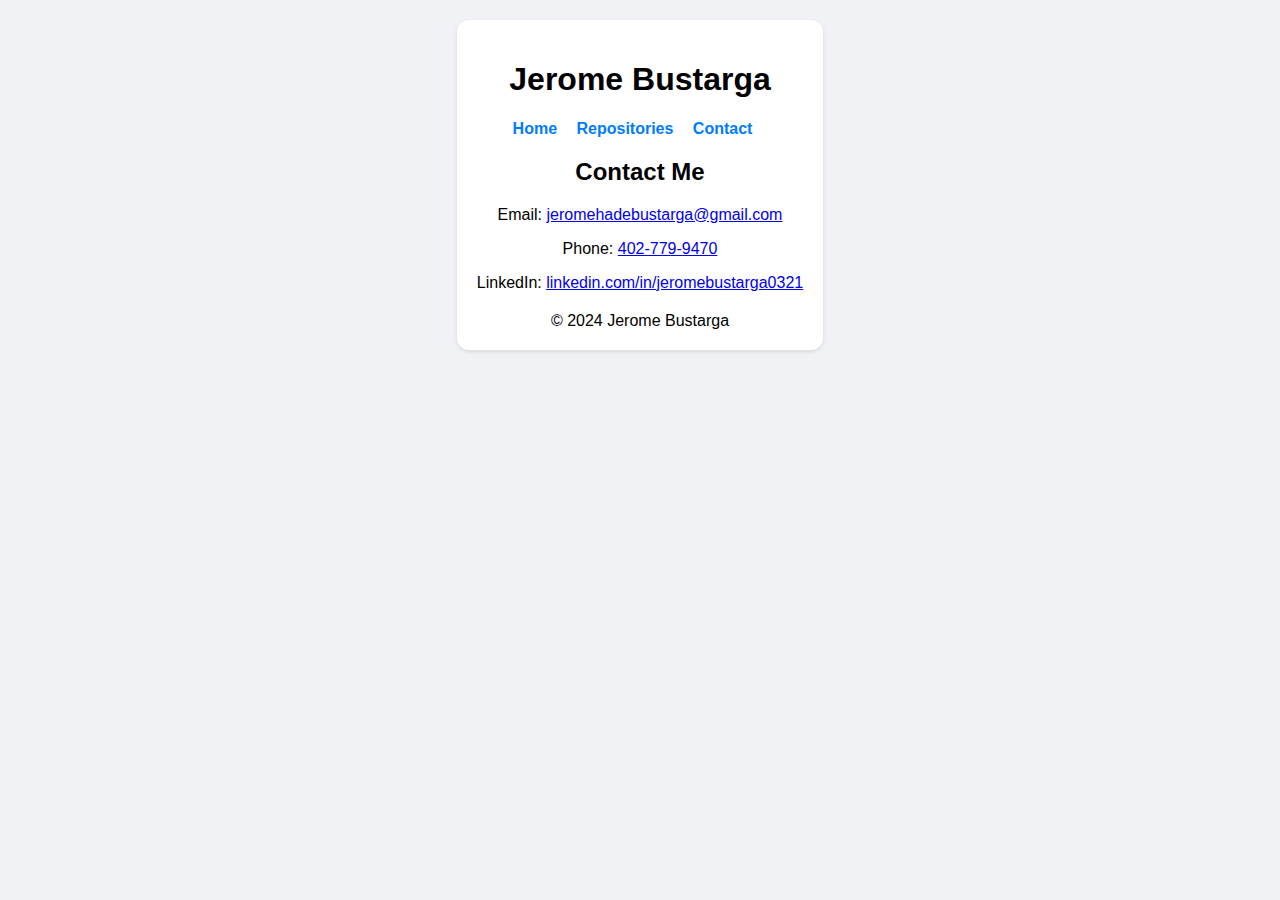
==== contact.html @ 30ecc60a "Update contact.html" ====
<!DOCTYPE html>
<html lang="en">
<head>
    <meta charset="UTF-8">
    <meta name="viewport" content="width=device-width, initial-scale=1.0">
    <title>Jerome Bustarga - Portfolio</title>
    <style>
        body {
            font-family: Arial, sans-serif;
            background-color: #f0f2f5;
            margin: 0;
            padding: 20px;
            display: flex;
            justify-content: center;
            align-items: flex-start;
        }
        .container {
            background-color: #fff;
            padding: 20px;
            border-radius: 12px;
            box-shadow: 0 2px 4px rgba(0, 0, 0, 0.1);
            max-width: 800px;
            text-align: center;
        }
        img {
            width: 50%;
            max-width: 300px;
            border-radius: 8px;
        }
        nav ul {
            list-style-type: none;
            padding: 0;
        }
        nav ul li {
            display: inline;
            margin-right: 15px;
        }
        nav ul li a {
            text-decoration: none;
            color: #007bff;
            font-weight: bold;
        }
    </style>
</head>
<body>

<div class="container">
    <header>
        <h1>Jerome Bustarga</h1>
        <nav>
            <ul>
                <li><a href="index.html">Home</a></li>
                <li><a href="https://github.com/jhb09808">Repositories</a></li>
                <li><a href="contact.html">Contact</a></li>
            </ul>
        </nav>
    </header>

    <!-- Contact Information Section -->
    <section id="contact">
        <h2>Contact Me</h2>
        <p>Email: <a href="mailto:jeromehadebustarga@gmail.com">jeromehadebustarga@gmail.com</a></p>
        <p>Phone: <a href="tel:+14027799470">402-779-9470</a></p>
        <p>LinkedIn: <a href="https://linkedin.com/in/jeromebustarga0321" target="_blank">linkedin.com/in/jeromebustarga0321</a></p>
    </section>

    <footer style="text-align:center; margin-top:20px;">
        © 2024 Jerome Bustarga
    </footer>
</div>

</body>
</html>
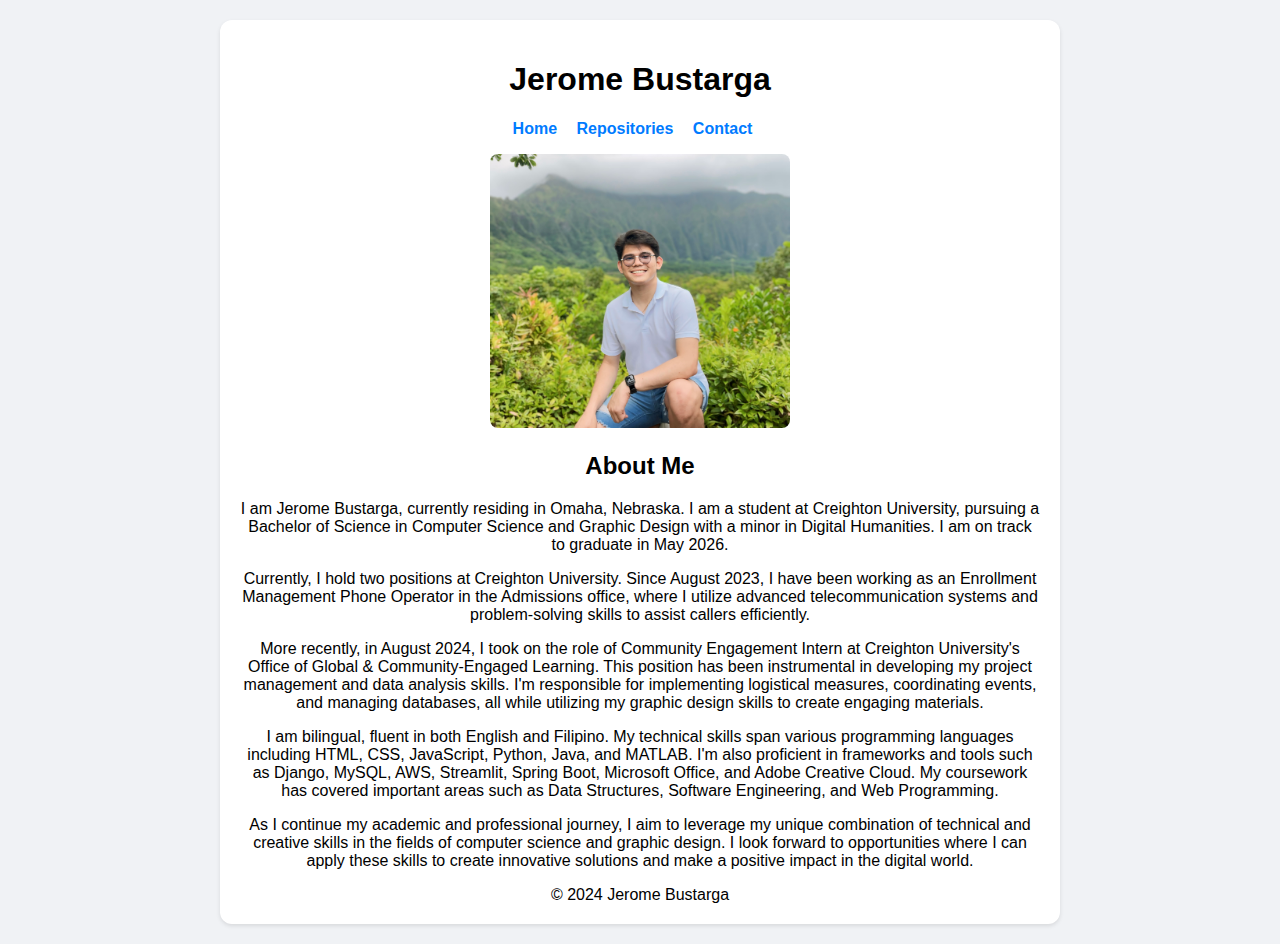
==== commit ff85956b: "Update contact.html" ====
--- a/contact.html
+++ b/contact.html
@@ -23,8 +23,8 @@
             text-align: center;
         }
         img {
-            width: 50%;
-            max-width: 300px;
+            width: 50%; /* Smaller image size */
+            max-width: 300px; /* Set a maximum width */
             border-radius: 8px;
         }
         nav ul {
@@ -49,22 +49,29 @@
         <h1>Jerome Bustarga</h1>
         <nav>
             <ul>
-                <li><a href="index.html">Home</a></li>
+                <li><a href="#about">Home</a></li>
                 <li><a href="https://github.com/jhb09808">Repositories</a></li>
                 <li><a href="contact.html">Contact</a></li>
             </ul>
         </nav>
     </header>
 
-    <!-- Contact Information Section -->
-    <section id="contact">
-        <h2>Contact Me</h2>
-        <p>Email: <a href="mailto:jeromehadebustarga@gmail.com">jeromehadebustarga@gmail.com</a></p>
-        <p>Phone: <a href="tel:+14027799470">402-779-9470</a></p>
-        <p>LinkedIn: <a href="https://linkedin.com/in/jeromebustarga0321" target="_blank">linkedin.com/in/jeromebustarga0321</a></p>
+    <img src="IMG_7224.jpeg" alt="Profile Picture">
+
+    <section id="about">
+        <h2>About Me</h2>
+        <p>I am Jerome Bustarga, currently residing in Omaha, Nebraska. I am a student at Creighton University, pursuing a Bachelor of Science in Computer Science and Graphic Design with a minor in Digital Humanities. I am on track to graduate in May 2026.</p>
+
+        <p>Currently, I hold two positions at Creighton University. Since August 2023, I have been working as an Enrollment Management Phone Operator in the Admissions office, where I utilize advanced telecommunication systems and problem-solving skills to assist callers efficiently.</p>
+
+        <p>More recently, in August 2024, I took on the role of Community Engagement Intern at Creighton University's Office of Global & Community-Engaged Learning. This position has been instrumental in developing my project management and data analysis skills. I'm responsible for implementing logistical measures, coordinating events, and managing databases, all while utilizing my graphic design skills to create engaging materials.</p>
+
+        <p>I am bilingual, fluent in both English and Filipino. My technical skills span various programming languages including HTML, CSS, JavaScript, Python, Java, and MATLAB. I'm also proficient in frameworks and tools such as Django, MySQL, AWS, Streamlit, Spring Boot, Microsoft Office, and Adobe Creative Cloud. My coursework has covered important areas such as Data Structures, Software Engineering, and Web Programming.</p>
+
+        <p>As I continue my academic and professional journey, I aim to leverage my unique combination of technical and creative skills in the fields of computer science and graphic design. I look forward to opportunities where I can apply these skills to create innovative solutions and make a positive impact in the digital world.</p>
     </section>
 
-    <footer style="text-align:center; margin-top:20px;">
+    <footer>
         © 2024 Jerome Bustarga
     </footer>
 </div>
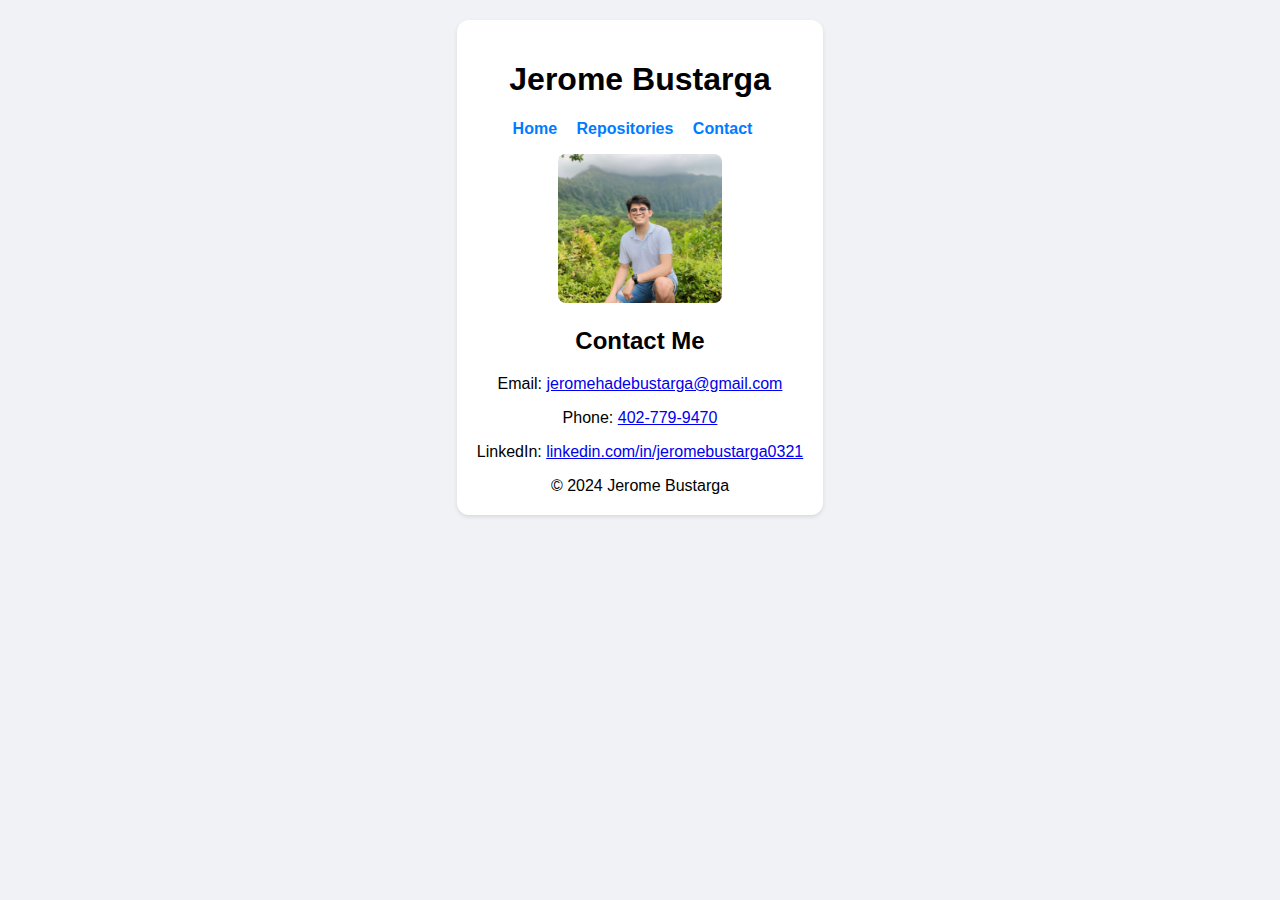
==== commit c553d37b: "Update contact.html" ====
--- a/contact.html
+++ b/contact.html
@@ -59,16 +59,10 @@
     <img src="IMG_7224.jpeg" alt="Profile Picture">
 
     <section id="about">
-        <h2>About Me</h2>
-        <p>I am Jerome Bustarga, currently residing in Omaha, Nebraska. I am a student at Creighton University, pursuing a Bachelor of Science in Computer Science and Graphic Design with a minor in Digital Humanities. I am on track to graduate in May 2026.</p>
-
-        <p>Currently, I hold two positions at Creighton University. Since August 2023, I have been working as an Enrollment Management Phone Operator in the Admissions office, where I utilize advanced telecommunication systems and problem-solving skills to assist callers efficiently.</p>
-
-        <p>More recently, in August 2024, I took on the role of Community Engagement Intern at Creighton University's Office of Global & Community-Engaged Learning. This position has been instrumental in developing my project management and data analysis skills. I'm responsible for implementing logistical measures, coordinating events, and managing databases, all while utilizing my graphic design skills to create engaging materials.</p>
-
-        <p>I am bilingual, fluent in both English and Filipino. My technical skills span various programming languages including HTML, CSS, JavaScript, Python, Java, and MATLAB. I'm also proficient in frameworks and tools such as Django, MySQL, AWS, Streamlit, Spring Boot, Microsoft Office, and Adobe Creative Cloud. My coursework has covered important areas such as Data Structures, Software Engineering, and Web Programming.</p>
-
-        <p>As I continue my academic and professional journey, I aim to leverage my unique combination of technical and creative skills in the fields of computer science and graphic design. I look forward to opportunities where I can apply these skills to create innovative solutions and make a positive impact in the digital world.</p>
+         <h2>Contact Me</h2>
+        <p>Email: <a href="mailto:jeromehadebustarga@gmail.com">jeromehadebustarga@gmail.com</a></p>
+        <p>Phone: <a href="tel:+14027799470">402-779-9470</a></p>
+        <p>LinkedIn: <a href="https://linkedin.com/in/jeromebustarga0321" target="_blank">linkedin.com/in/jeromebustarga0321</a></p>
     </section>
 
     <footer>
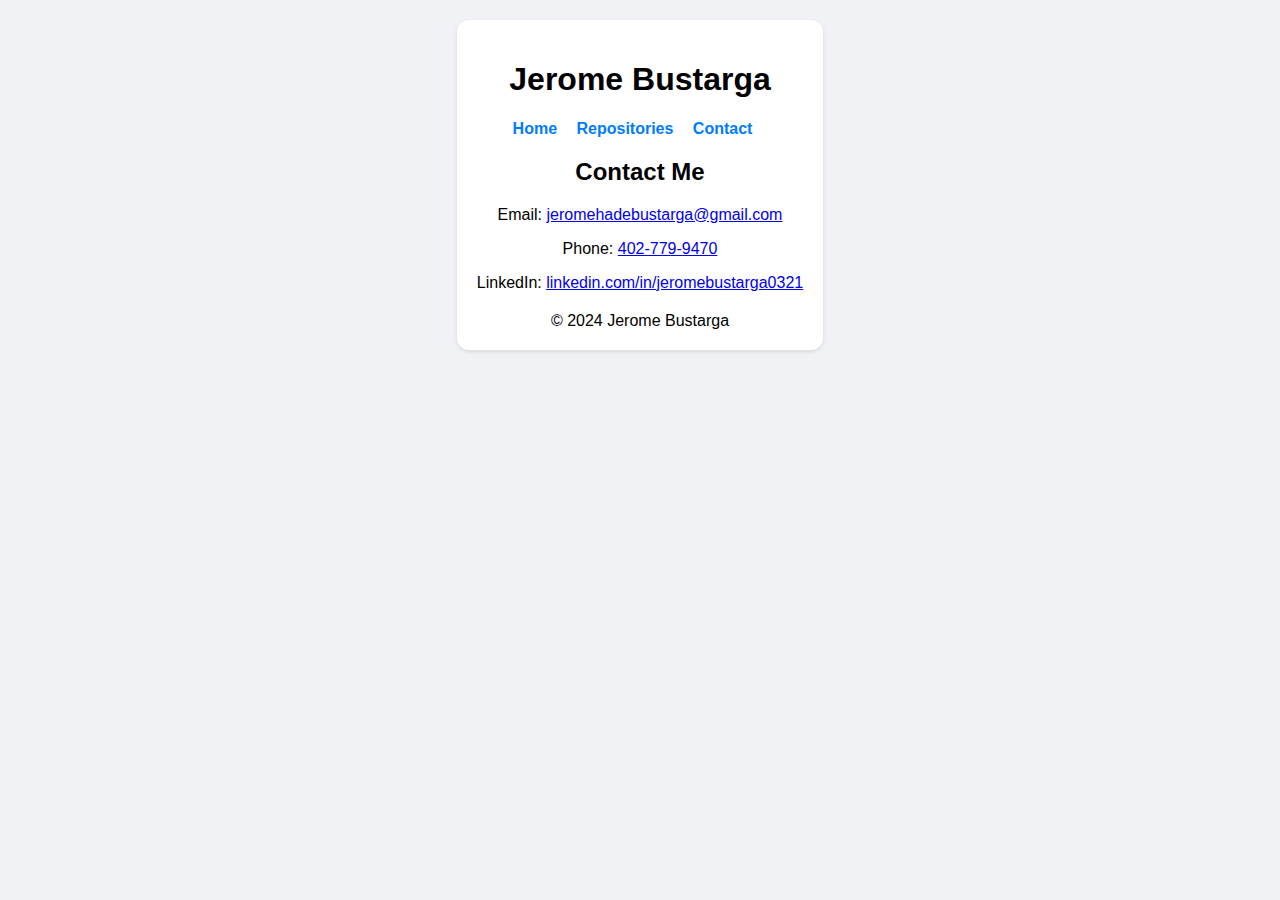
==== commit 83ef6ace: "Update contact.html" ====
--- a/contact.html
+++ b/contact.html
@@ -1,9 +1,9 @@
 <!DOCTYPE html>
 <html lang="en">
 <head>
-    <meta charset="UTF-8">
+    <meta charset="utf-8">
     <meta name="viewport" content="width=device-width, initial-scale=1.0">
-    <title>Jerome Bustarga - Portfolio</title>
+    <title>Contact - Jerome Bustarga</title>
     <style>
         body {
             font-family: Arial, sans-serif;
@@ -23,8 +23,8 @@
             text-align: center;
         }
         img {
-            width: 50%; /* Smaller image size */
-            max-width: 300px; /* Set a maximum width */
+            width: 50%;
+            max-width: 300px;
             border-radius: 8px;
         }
         nav ul {
@@ -49,23 +49,22 @@
         <h1>Jerome Bustarga</h1>
         <nav>
             <ul>
-                <li><a href="#about">Home</a></li>
+                <li><a href="index.html">Home</a></li>
                 <li><a href="https://github.com/jhb09808">Repositories</a></li>
                 <li><a href="contact.html">Contact</a></li>
             </ul>
         </nav>
     </header>
 
-    <img src="IMG_7224.jpeg" alt="Profile Picture">
-
-    <section id="about">
-         <h2>Contact Me</h2>
+    <!-- Contact Information Section -->
+    <section id="contact">
+        <h2>Contact Me</h2>
         <p>Email: <a href="mailto:jeromehadebustarga@gmail.com">jeromehadebustarga@gmail.com</a></p>
         <p>Phone: <a href="tel:+14027799470">402-779-9470</a></p>
         <p>LinkedIn: <a href="https://linkedin.com/in/jeromebustarga0321" target="_blank">linkedin.com/in/jeromebustarga0321</a></p>
     </section>
 
-    <footer>
+    <footer style="text-align:center; margin-top:20px;">
         © 2024 Jerome Bustarga
     </footer>
 </div>
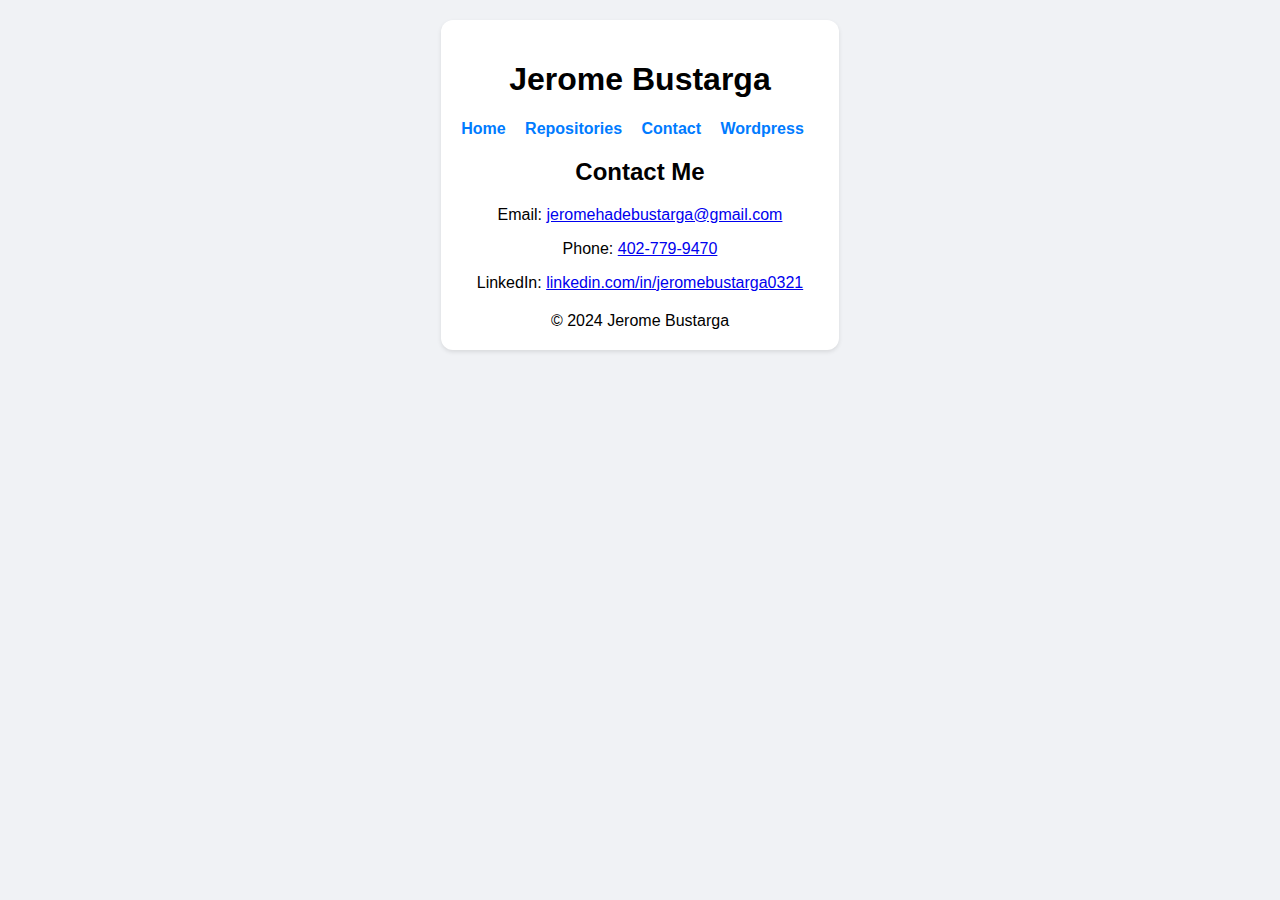
==== commit 939fad97: "Update contact.html" ====
--- a/contact.html
+++ b/contact.html
@@ -52,6 +52,7 @@
                 <li><a href="index.html">Home</a></li>
                 <li><a href="https://github.com/jhb09808">Repositories</a></li>
                 <li><a href="contact.html">Contact</a></li>
+                <li><a href="https://jeromebustarga.site/wordpress/">Wordpress</a></li>
             </ul>
         </nav>
     </header>
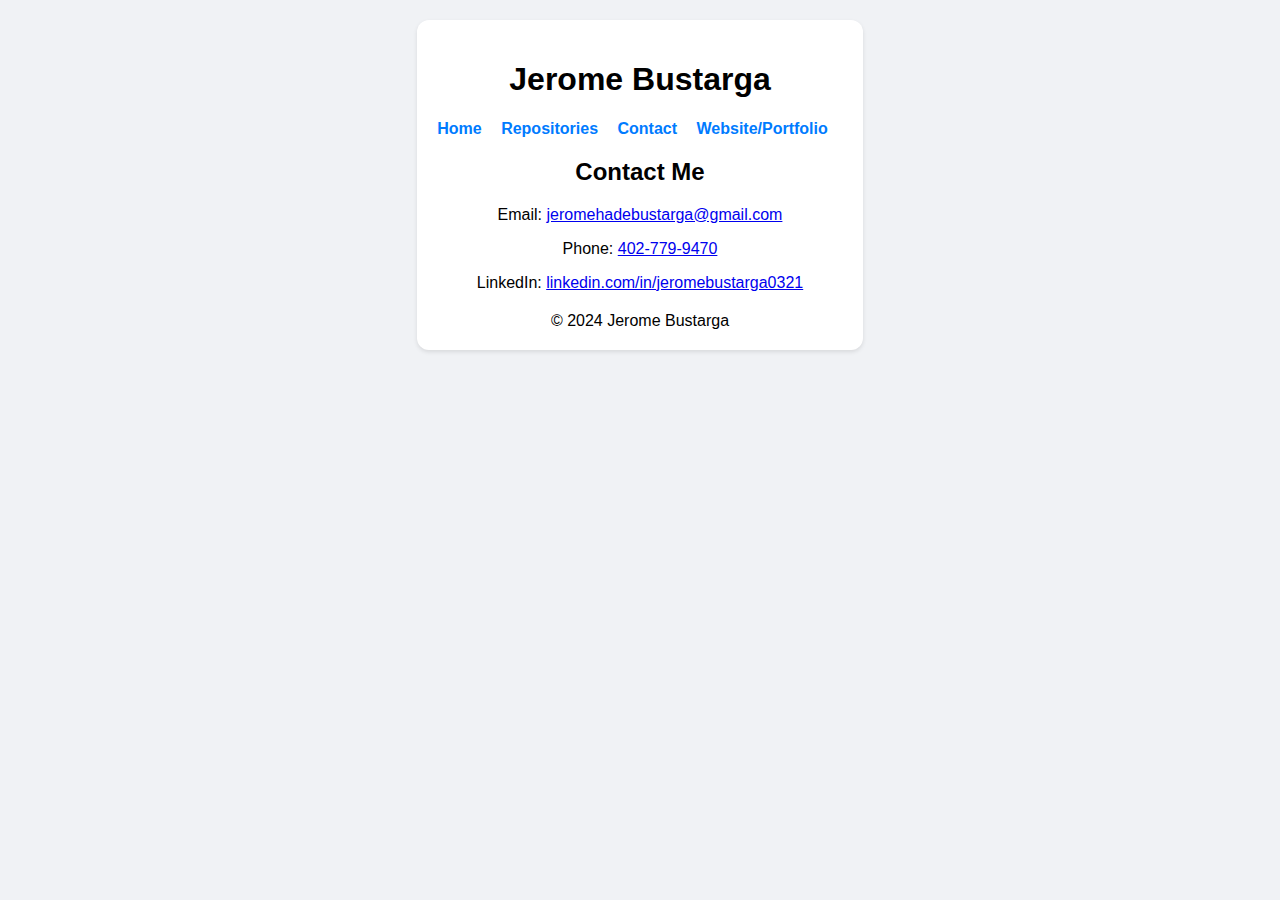
==== commit a199edd0: "Update contact.html" ====
--- a/contact.html
+++ b/contact.html
@@ -52,7 +52,7 @@
                 <li><a href="index.html">Home</a></li>
                 <li><a href="https://github.com/jhb09808">Repositories</a></li>
                 <li><a href="contact.html">Contact</a></li>
-                <li><a href="https://jeromebustarga.site/wordpress/">Wordpress</a></li>
+                <li><a href="https://jeromebustarga.online/">Website/Portfolio</a></li>
             </ul>
         </nav>
     </header>
